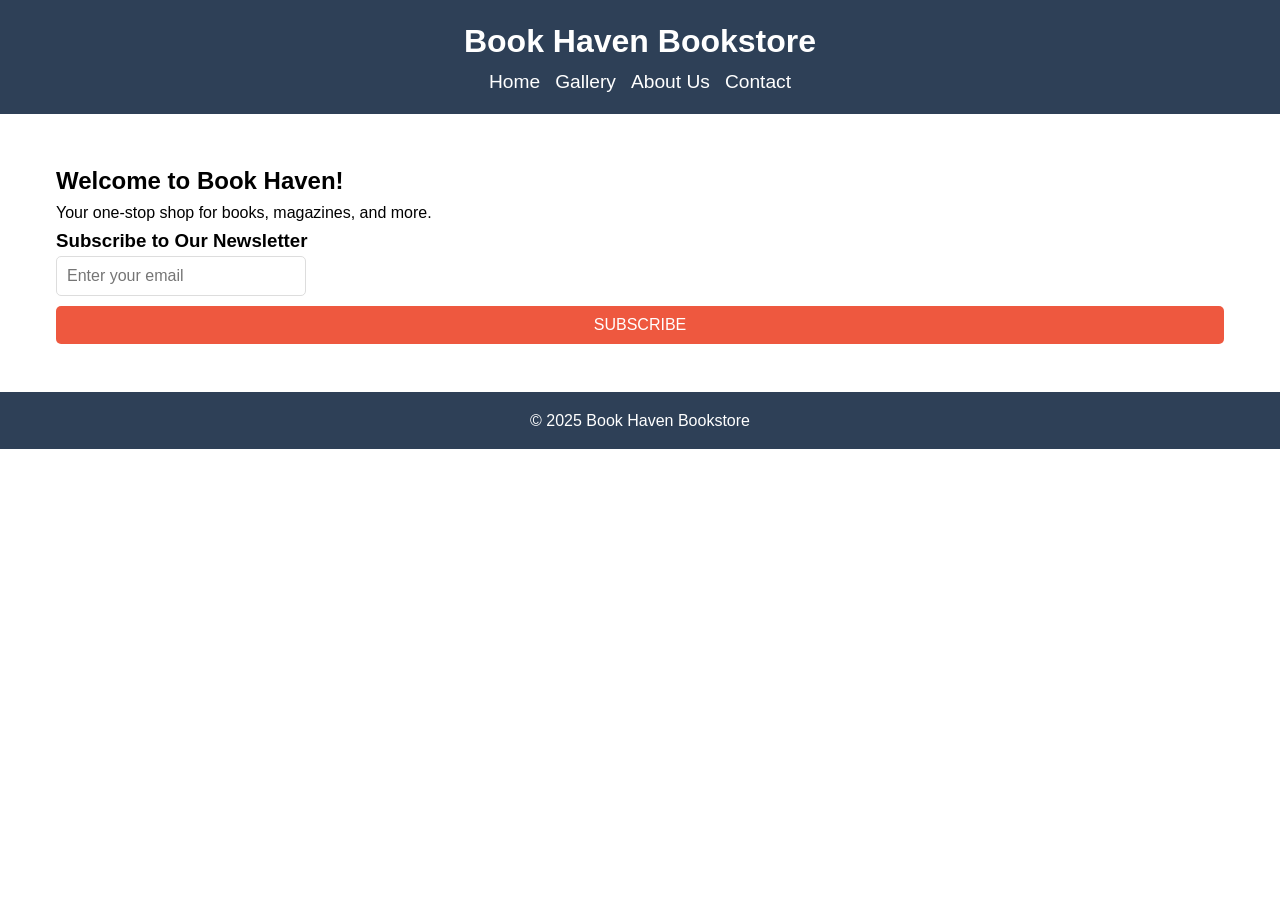
==== index.html @ 347d36c1 "Add initial project files for Web Dev Touchstone - Created HTML, CSS, and JavaScript files for the W" ====
<!DOCTYPE html>
<html lang="en">
<head>
    <meta charset="UTF-8">
    <meta name="viewport" content="width=device-width, initial-scale=1.0">
    <title>Book Haven Bookstore</title>
    <link rel="stylesheet" href="style.css">
</head>
<body>
    <header>
        <h1>Book Haven Bookstore</h1>
        <nav>
            <ul>
                <li><a href="index.html">Home</a></li>
                <li><a href="gallery.html">Gallery</a></li>
                <li><a href="about.html">About Us</a></li>
                <li><a href="contact.html">Contact</a></li>
            </ul>
        </nav>
    </header>
    <main>
        <section id="welcome">
            <h2>Welcome to Book Haven!</h2>
            <p>Your one-stop shop for books, magazines, and more.</p>
        </section>
        <section id="subscribe">
            <h3>Subscribe to Our Newsletter</h3>
            <form id="subscribe-form">
                <input type="email" id="email" placeholder="Enter your email" required>
                <button type="submit">Subscribe</button>
            </form>
        </section>
    </main>
    <footer>
        <p>&copy; 2025 Book Haven Bookstore</p>
    </footer>
    <script src="script.js"></script>
</body>
</html>
---- style.css ----
/* Global Styles */
* {
    margin: 0;
    padding: 0;
    box-sizing: border-box;
}

body {
    font-family: Arial, sans-serif;
    line-height: 1.6;
}

header {
    background: #2E4057;
    color: white;
    padding: 1rem 0;
    text-align: center;
}

header h1 {
    margin: 0;
}

nav ul {
    list-style: none;
    padding: 0;
    margin: 0;
    display: flex;
    justify-content: center;
    gap: 15px;
}

nav ul li {
    display: inline;
}

nav ul li a {
    color: white;
    text-decoration: none;
    font-size: 1.2rem;
}

main {
    margin: 2rem auto;
    max-width: 1200px; /* Increases page width */
    padding: 1rem;
}

footer {
    background: #2E4057;
    color: white;
    text-align: center;
    padding: 1rem 0;
    margin-top: 2rem;
}

/* Reusable Layouts */
.container {
    margin: 2rem auto;
    max-width: 800px; /* Standard width for sections */
    text-align: left;
}

/* Buttons */
button {
    padding: 10px 20px;
    background-color: #EE583F;
    color: white;
    border: none;
    border-radius: 5px;
    font-size: 1rem;
    cursor: pointer;
    text-transform: uppercase;
}

button:hover {
    background-color: #C7B65E;
}

/* Forms */
form {
    display: flex;
    flex-direction: column;
    gap: 10px;
}

form input, form textarea {
    width: 100%;
    padding: 10px;
    border: 1px solid #ddd;
    border-radius: 5px;
    font-size: 1rem;
}

form textarea {
    height: 150px;
    resize: none;
}

/* Subscribe Form */
#subscribe-form {
    display: flex;
    gap: 10px;
    justify-content: center;
}

#subscribe-form input {
    width: 250px;
}

/* Gallery */
#gallery {
    text-align: center;
    margin: 2rem 0;
}

.product-grid {
    display: grid;
    grid-template-columns: repeat(auto-fit, minmax(200px, 1fr));
    gap: 20px;
    padding: 1rem;
}

.product {
    border: 1px solid #eee;
    padding: 10px;
    border-radius: 8px;
    text-align: center;
}

.product img {
    max-width: 100%;
    border-radius: 8px;
}

/* About Us */
#about h2, #about h3 {
    color: #2E4057;
}

/* Contact and Feedback Forms */
#feedback-form, #contact-us {
    margin: 2rem auto;
    max-width: 800px;
    text-align: left;
}

#contact-us h2, #feedback-form h2 {
    color: #2E4057;
    margin-bottom: 10px;
}

#contact-us p, #feedback-form p {
    margin-bottom: 20px;
    font-size: 1.1rem;
    color: #555;
}

/* Responsive Design */
@media (max-width: 768px) {
    .container {
        padding: 0 1rem;
    }

    .product-grid {
        grid-template-columns: repeat(auto-fit, minmax(150px, 1fr));
    }

    form input, form textarea {
        font-size: 1rem;
        padding: 8px;
    }

    button {
        font-size: 0.9rem;
        padding: 8px 16px;
    }
}
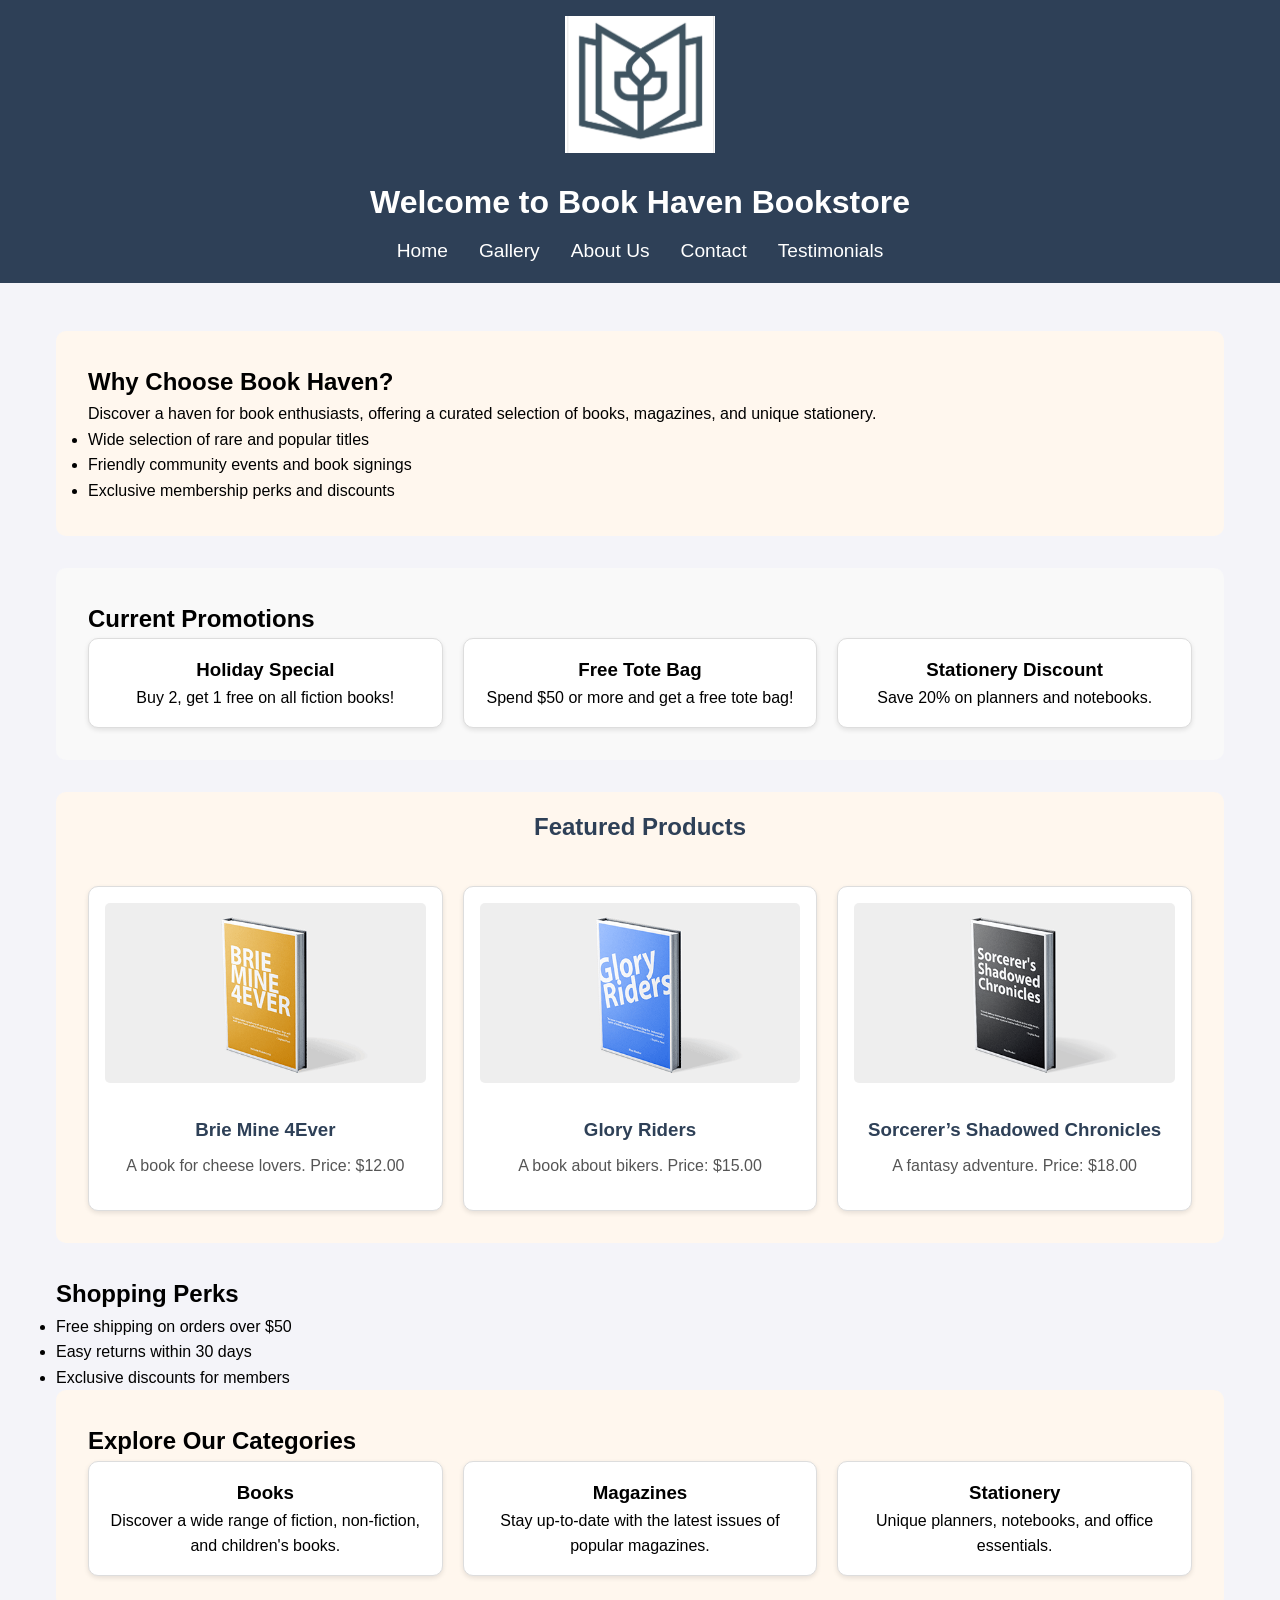
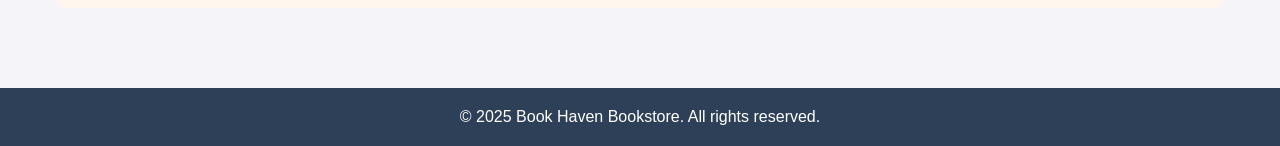
==== commit 91429c6e: "Add Shopping Cart and Feedback Form Functionality - Implemented shopping cart functionality on the g" ====
--- a/index.html
+++ b/index.html
@@ -3,37 +3,109 @@
 <head>
     <meta charset="UTF-8">
     <meta name="viewport" content="width=device-width, initial-scale=1.0">
-    <title>Book Haven Bookstore</title>
+    <title>Homepage - Book Haven Bookstore</title>
     <link rel="stylesheet" href="style.css">
 </head>
 <body>
     <header>
-        <h1>Book Haven Bookstore</h1>
+        <div class="logo-container">
+            <img src="screenshot1.png" alt="Book Haven Bookstore Logo" class="logo">
+        </div>
+        <h1>Welcome to Book Haven Bookstore</h1>
         <nav>
             <ul>
                 <li><a href="index.html">Home</a></li>
                 <li><a href="gallery.html">Gallery</a></li>
-                <li><a href="about.html">About Us</a></li>
+                <li><a href="aboutus.html">About Us</a></li>
                 <li><a href="contact.html">Contact</a></li>
+                <li><a href="testimonials.html">Testimonials</a></li>
             </ul>
         </nav>
     </header>
     <main>
-        <section id="welcome">
-            <h2>Welcome to Book Haven!</h2>
-            <p>Your one-stop shop for books, magazines, and more.</p>
+        <!-- Client Highlights -->
+        <section id="highlights">
+            <h2>Why Choose Book Haven?</h2>
+            <p>Discover a haven for book enthusiasts, offering a curated selection of books, magazines, and unique stationery.</p>
+            <ul>
+                <li>Wide selection of rare and popular titles</li>
+                <li>Friendly community events and book signings</li>
+                <li>Exclusive membership perks and discounts</li>
+            </ul>
         </section>
-        <section id="subscribe">
-            <h3>Subscribe to Our Newsletter</h3>
-            <form id="subscribe-form">
-                <input type="email" id="email" placeholder="Enter your email" required>
-                <button type="submit">Subscribe</button>
-            </form>
+
+        <!-- Shopping Promos -->
+        <section id="promotions">
+            <h2>Current Promotions</h2>
+            <div class="promo-grid">
+                <div class="promo">
+                    <h3>Holiday Special</h3>
+                    <p>Buy 2, get 1 free on all fiction books!</p>
+                </div>
+                <div class="promo">
+                    <h3>Free Tote Bag</h3>
+                    <p>Spend $50 or more and get a free tote bag!</p>
+                </div>
+                <div class="promo">
+                    <h3>Stationery Discount</h3>
+                    <p>Save 20% on planners and notebooks.</p>
+                </div>
+            </div>
+        </section>
+
+        <!-- Product/Item Images -->
+        <section id="product-images">
+            <h2>Featured Products</h2>
+            <div class="product-grid">
+                <div class="product">
+                    <img src="Book Haven Bookstore Gallery Images/Client3_Book1.png" alt="Brie Mine 4Ever">
+                    <h3>Brie Mine 4Ever</h3>
+                    <p>A book for cheese lovers. Price: $12.00</p>
+                </div>
+                <div class="product">
+                    <img src="Book Haven Bookstore Gallery Images/Client3_Book2.png" alt="Glory Riders">
+                    <h3>Glory Riders</h3>
+                    <p>A book about bikers. Price: $15.00</p>
+                </div>
+                <div class="product">
+                    <img src="Book Haven Bookstore Gallery Images/Client3_Book3.png" alt="Sorcerer’s Shadowed Chronicles">
+                    <h3>Sorcerer’s Shadowed Chronicles</h3>
+                    <p>A fantasy adventure. Price: $18.00</p>
+                </div>
+            </div>
+        </section>
+
+        <!-- Shopping Perks -->
+        <section id="shopping-perks">
+            <h2>Shopping Perks</h2>
+            <ul>
+                <li>Free shipping on orders over $50</li>
+                <li>Easy returns within 30 days</li>
+                <li>Exclusive discounts for members</li>
+            </ul>
+        </section>
+
+        <!-- Categories of Products -->
+        <section id="categories">
+            <h2>Explore Our Categories</h2>
+            <div class="category-grid">
+                <div class="category">
+                    <h3>Books</h3>
+                    <p>Discover a wide range of fiction, non-fiction, and children's books.</p>
+                </div>
+                <div class="category">
+                    <h3>Magazines</h3>
+                    <p>Stay up-to-date with the latest issues of popular magazines.</p>
+                </div>
+                <div class="category">
+                    <h3>Stationery</h3>
+                    <p>Unique planners, notebooks, and office essentials.</p>
+                </div>
+            </div>
         </section>
     </main>
     <footer>
-        <p>&copy; 2025 Book Haven Bookstore</p>
+        <p>&copy; 2025 Book Haven Bookstore. All rights reserved.</p>
     </footer>
-    <script src="script.js"></script>
 </body>
 </html>
--- a/style.css
+++ b/style.css
@@ -8,8 +8,10 @@
 body {
     font-family: Arial, sans-serif;
     line-height: 1.6;
-}
-
+    background-color: #f4f4f9;
+}
+
+/* Header */
 header {
     background: #2E4057;
     color: white;
@@ -17,8 +19,18 @@
     text-align: center;
 }
 
+header .logo-container {
+    text-align: center;
+    margin-bottom: 1rem;
+}
+
+header .logo {
+    max-width: 150px;
+    height: auto;
+}
+
 header h1 {
-    margin: 0;
+    margin: 0.5rem 0;
 }
 
 nav ul {
@@ -30,22 +42,26 @@
     gap: 15px;
 }
 
-nav ul li {
-    display: inline;
-}
-
 nav ul li a {
     color: white;
     text-decoration: none;
     font-size: 1.2rem;
-}
-
+    padding: 0.5rem;
+}
+
+nav ul li a:hover {
+    background-color: #EE583F;
+    border-radius: 5px;
+}
+
+/* Main Layout */
 main {
     margin: 2rem auto;
-    max-width: 1200px; /* Increases page width */
-    padding: 1rem;
-}
-
+    max-width: 1200px;
+    padding: 1rem;
+}
+
+/* Footer */
 footer {
     background: #2E4057;
     color: white;
@@ -54,116 +70,232 @@
     margin-top: 2rem;
 }
 
-/* Reusable Layouts */
-.container {
+/* Homepage Styles */
+#highlights, #promotions, #categories, #subscribe {
+    margin-bottom: 2rem;
+    border-radius: 10px;
+    padding: 2rem;
+}
+
+#highlights, #categories {
+    background: #FFF7EE;
+}
+
+#promotions, #subscribe {
+    background: #F9F9F9;
+}
+
+.promo-grid, .category-grid {
+    display: grid;
+    grid-template-columns: repeat(auto-fit, minmax(250px, 1fr));
+    gap: 20px;
+}
+
+.promo, .category {
+    background: white;
+    border: 1px solid #ddd;
+    border-radius: 10px;
+    padding: 1rem;
+    text-align: center;
+    box-shadow: 0 2px 5px rgba(0, 0, 0, 0.1);
+}
+
+/* Product Images Section */
+#product-images {
     margin: 2rem auto;
-    max-width: 800px; /* Standard width for sections */
-    text-align: left;
-}
-
-/* Buttons */
-button {
-    padding: 10px 20px;
+    padding: 1rem;
+    background: #FFF7EE;
+    border-radius: 10px;
+}
+
+#product-images h2 {
+    text-align: center;
+    color: #2E4057;
+    margin-bottom: 1.5rem;
+}
+
+.product-grid {
+    display: grid;
+    grid-template-columns: repeat(auto-fit, minmax(250px, 1fr));
+    gap: 20px;
+    padding: 1rem;
+}
+
+.product {
+    background: white;
+    border: 1px solid #ddd;
+    padding: 1rem;
+    border-radius: 10px;
+    text-align: center;
+    box-shadow: 0 2px 5px rgba(0, 0, 0, 0.1);
+}
+
+.product img {
+    max-width: 100%;
+    height: auto;
+    border-radius: 5px;
+    margin-bottom: 1rem;
+}
+
+.product h3 {
+    margin: 0.5rem 0;
+    color: #2E4057;
+}
+
+.product p {
+    color: #555;
+    margin-bottom: 1rem;
+}
+
+/* Gallery Page */
+#gallery {
+    text-align: center;
+    margin: 2rem 0;
+}
+
+.product-table {
+    width: 100%;
+    border-collapse: collapse;
+    margin-top: 2rem;
+    background: white;
+    border: 1px solid #ddd;
+    border-radius: 8px;
+    overflow: hidden;
+}
+
+.product-table th, .product-table td {
+    padding: 1rem;
+    text-align: center;
+    border: 1px solid #ddd;
+}
+
+.product-table th {
+    background: #2E4057;
+    color: white;
+    font-size: 1.1rem;
+}
+
+.product-table td img {
+    max-width: 100px;
+    border-radius: 5px;
+}
+
+.product-table td button {
+    margin-top: 10px;
+    padding: 0.5rem 1rem;
     background-color: #EE583F;
     color: white;
     border: none;
     border-radius: 5px;
-    font-size: 1rem;
     cursor: pointer;
     text-transform: uppercase;
 }
 
-button:hover {
+.product-table td button:hover {
     background-color: #C7B65E;
 }
 
-/* Forms */
-form {
-    display: flex;
-    flex-direction: column;
-    gap: 10px;
-}
-
-form input, form textarea {
-    width: 100%;
-    padding: 10px;
-    border: 1px solid #ddd;
-    border-radius: 5px;
-    font-size: 1rem;
-}
-
-form textarea {
-    height: 150px;
-    resize: none;
-}
-
-/* Subscribe Form */
-#subscribe-form {
-    display: flex;
-    gap: 10px;
-    justify-content: center;
-}
-
-#subscribe-form input {
-    width: 250px;
-}
-
-/* Gallery */
-#gallery {
-    text-align: center;
-    margin: 2rem 0;
-}
-
-.product-grid {
-    display: grid;
-    grid-template-columns: repeat(auto-fit, minmax(200px, 1fr));
-    gap: 20px;
-    padding: 1rem;
-}
-
-.product {
-    border: 1px solid #eee;
-    padding: 10px;
-    border-radius: 8px;
-    text-align: center;
-}
-
-.product img {
-    max-width: 100%;
-    border-radius: 8px;
-}
-
-/* About Us */
-#about h2, #about h3 {
-    color: #2E4057;
-}
-
-/* Contact and Feedback Forms */
-#feedback-form, #contact-us {
+/* About Us Page */
+#about {
     margin: 2rem auto;
     max-width: 800px;
     text-align: left;
 }
 
-#contact-us h2, #feedback-form h2 {
+#about h2, #about h3 {
     color: #2E4057;
     margin-bottom: 10px;
 }
 
-#contact-us p, #feedback-form p {
-    margin-bottom: 20px;
+#about ul {
+    list-style: none;
+    padding: 0;
+}
+
+#about ul li {
+    margin-bottom: 10px;
     font-size: 1.1rem;
     color: #555;
 }
 
+#feedback-form {
+    margin-top: 2rem;
+    padding: 2rem;
+    background: #F9F9F9;
+    border-radius: 10px;
+}
+
+#feedback-form h2 {
+    color: #2E4057;
+    margin-bottom: 1rem;
+    text-align: center;
+}
+
+#feedback-form form {
+    display: flex;
+    flex-direction: column;
+    gap: 15px;
+}
+
+#feedback-form input, #feedback-form textarea {
+    padding: 10px;
+    border: 1px solid #ddd;
+    border-radius: 5px;
+    font-size: 1rem;
+}
+
+#feedback-form textarea {
+    resize: none;
+    height: 150px;
+}
+
+/* Modal Styles */
+.modal {
+    display: none;
+    position: fixed;
+    z-index: 1000;
+    left: 0;
+    top: 0;
+    width: 100%;
+    height: 100%;
+    overflow: auto;
+    background-color: rgba(0, 0, 0, 0.5);
+    justify-content: center;
+    align-items: center;
+}
+
+.modal-content {
+    background: white;
+    padding: 2rem;
+    border-radius: 8px;
+    width: 80%;
+    max-width: 500px;
+    text-align: center;
+    box-shadow: 0 4px 10px rgba(0, 0, 0, 0.2);
+}
+
+.modal-content h2 {
+    color: #2E4057;
+    margin-bottom: 1rem;
+}
+
+.close-button {
+    position: absolute;
+    top: 10px;
+    right: 10px;
+    font-size: 1.5rem;
+    color: #555;
+    cursor: pointer;
+}
+
 /* Responsive Design */
 @media (max-width: 768px) {
-    .container {
-        padding: 0 1rem;
-    }
-
-    .product-grid {
-        grid-template-columns: repeat(auto-fit, minmax(150px, 1fr));
+    #highlights, #promotions, #categories, #subscribe, #feedback-form {
+        padding: 1rem;
+    }
+
+    .promo-grid, .category-grid, .product-grid {
+        grid-template-columns: 1fr;
     }
 
     form input, form textarea {
@@ -176,3 +308,104 @@
         padding: 8px 16px;
     }
 }
+/* Testimonials Section */
+#testimonials {
+    background: #F9F9F9;
+    padding: 2rem;
+    text-align: center;
+    border-radius: 10px;
+    margin: 2rem auto;
+    max-width: 800px;
+}
+
+#testimonials h2 {
+    color: #2E4057;
+    margin-bottom: 1.5rem;
+    font-size: 1.8rem;
+}
+
+.testimonial {
+    margin-bottom: 1.5rem;
+    padding: 1rem;
+    background: white;
+    border: 1px solid #ddd;
+    border-radius: 10px;
+    box-shadow: 0 2px 5px rgba(0, 0, 0, 0.1);
+    font-style: italic;
+}
+
+.testimonial p {
+    margin: 0 0 0.5rem;
+    color: #555;
+}
+
+.testimonial h4 {
+    margin-top: 0.5rem;
+    font-size: 1rem;
+    color: #2E4057;
+    font-weight: bold;
+}
+
+/* Community Events Section */
+#community-events {
+    background: #FFF7EE;
+    padding: 2rem;
+    border-radius: 10px;
+    margin: 2rem auto;
+    max-width: 800px;
+    text-align: left;
+}
+
+#community-events h2 {
+    color: #2E4057;
+    margin-bottom: 1.5rem;
+    font-size: 1.8rem;
+    text-align: center;
+}
+
+#community-events ul {
+    list-style: none;
+    padding: 0;
+}
+
+#community-events ul li {
+    margin-bottom: 1.5rem;
+    padding: 1rem;
+    background: white;
+    border: 1px solid #ddd;
+    border-radius: 10px;
+    box-shadow: 0 2px 5px rgba(0, 0, 0, 0.1);
+}
+
+#community-events ul li strong {
+    font-weight: bold;
+    color: #EE583F;
+    display: block;
+    font-size: 1.2rem;
+    margin-bottom: 0.5rem;
+}
+
+#community-events ul li p {
+    margin: 0.5rem 0 0;
+    color: #555;
+    font-size: 1rem;
+}
+
+/* Responsive Design */
+@media (max-width: 768px) {
+    #testimonials, #community-events {
+        padding: 1rem;
+    }
+
+    .testimonial, #community-events ul li {
+        padding: 1rem;
+    }
+
+    #testimonials h2, #community-events h2 {
+        font-size: 1.5rem;
+    }
+
+    .testimonial h4, #community-events ul li strong {
+        font-size: 1.1rem;
+    }
+}
